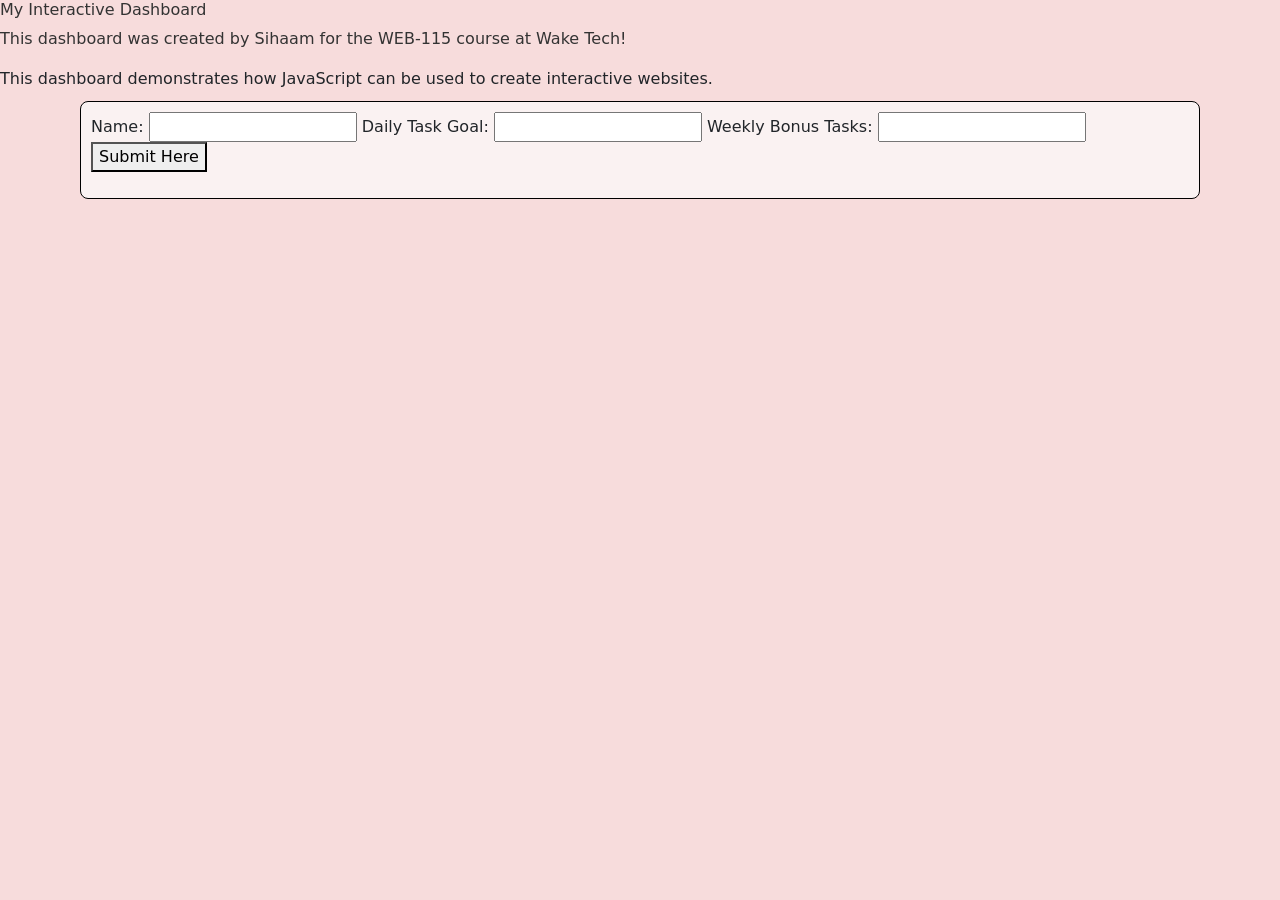
==== index.html @ b8006a95 "git commit -m "Refactor task manager code and update styles"" ====
<!DOCTYPE html>
<html lang="en">
<head>
     <!-- Bootstrap  -->
    <link href="https://cdn.jsdelivr.net/npm/bootstrap@5.3.8/dist/css/bootstrap.min.css" rel="stylesheet" integrity="sha384-sRIl4kxILFvY47J16cr9ZwB07vP4J8+LH7qKQnuqkuIAvNWLzeN8tE5YBujZqJLB" crossorigin="anonymous">
     <script defer src="https://cdn.jsdelivr.net/npm/bootstrap@5.3.8/dist/js/bootstrap.bundle.min.js" integrity="sha384-FKyoEForCGlyvwx9Hj09JcYn3nv7wiPVlz7YYwJrWVcXK/BmnVDxM+D2scQbITxI" crossorigin="anonymous"></script>
 
    <meta charset="UTF-8">
    <meta name="viewport" content="width=device-width, initial-scale=1.0">
    <title>Document</title>
</head>
<body>
    <h1>My Interactive Dashboard</h1>
    <p>This dashboard was created by Sihaam for the WEB-115 course at Wake Tech!</p>
    <link rel="stylesheet" href="css/style.css">
    <script>
        document.write("This dashboard demonstrates how JavaScript can be used to create interactive websites.");
    </script>
    <noscript>
        <p>The noscript is for web browsers with JavaScript rendering disabled.</p>
    </noscript>
    <div class="container">
        <div class="row">
            <!-- Dashboard Content -->
             <div class = "col" id = "weekly-tasks">
                <script src="js/task-manager.js" defer></script>

                <form>

                    <label for="user-name">Name:</label>
                    <input type="text" id="user-name" name="userName" required>

                    <label for="daily-goal">Daily Task Goal:</label>
                    <input type="number" id="daily-goal" name="dailyGoal" min="0" required>

                    <label for="weekly-bonus">Weekly Bonus Tasks:</label>
                    <input type="number" id="bonus-tasks" name="bonusTasks" min="0" required>

                    <button type="button" id = "goal-btn">Submit Here</button>
                    
                </form>
                
                <p id="goal-message"></p>

             </div>
        </div>
    </div>
</body>
</html>
---- css/style.css ----
body {
    background-color: #f7dcdc;
}

p, h1 {
    font-size: 16px;
    align-items: center;
    color: #333;
}

#weekly-tasks {
    background-color: #faf2f2;
    border: 1px solid #000;
    border-radius: 8px;
    align-items: center;
    padding: 10px;
    margin: 10px;
}
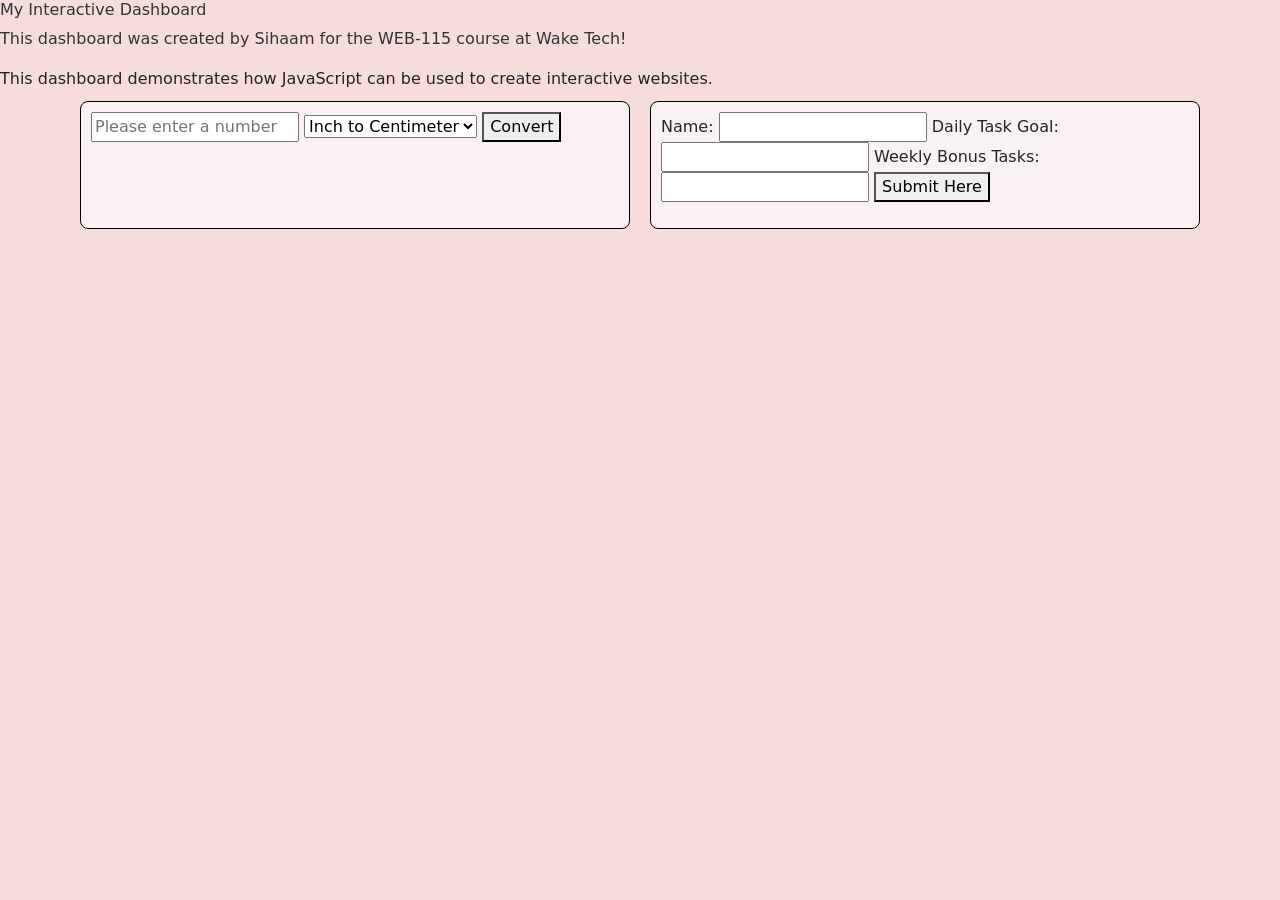
==== commit a6e0de1d: "Merge branch 'main' of https://github.com/sihaamf12-del/Interactive-Dashboard" ====
--- a/index.html
+++ b/index.html
@@ -22,6 +22,24 @@
     <div class="container">
         <div class="row">
             <!-- Dashboard Content -->
+             <div class= "col" id= "metric-converter">
+                <form>
+                    <input type="number" id="value" placeholder="Please enter a number">
+                    <select name="pick-type">
+                        <option value="In to Cm">Inch to Centimeter</option>
+                        <option value="Ft to Cm">Foot to Centimeter</option>
+                        <option value="Yd to M">Yard to Meter</option>
+                        <option value="Mi to Km">Mile to Kilometer</option>
+                        <option value="Cm to In">Centimeter to Inch</option>
+                        <option value="Cm to Ft">Centimeter to Foot</option>
+                        <option value="M to Yd">Meter to Yard</option>
+                        <option value="Km to Mi">Kilometer to Mile</option>
+                    </select>
+                    <button type="submit" id="submit-btn">Convert</button>
+                </form>
+                <div id="result"></div>
+                <script src="js/metric-converter.js" defer></script>
+             </div>
              <div class = "col" id = "weekly-tasks">
                 <script src="js/task-manager.js" defer></script>
 
--- a/css/style.css
+++ b/css/style.css
@@ -17,3 +17,11 @@
     margin: 10px;
 }
 
+#metric-converter {
+    background-color: #faf2f2;
+    border: 1px solid #000;
+    border-radius: 8px;
+    align-items: center;
+    padding: 10px;
+    margin: 10px;
+}
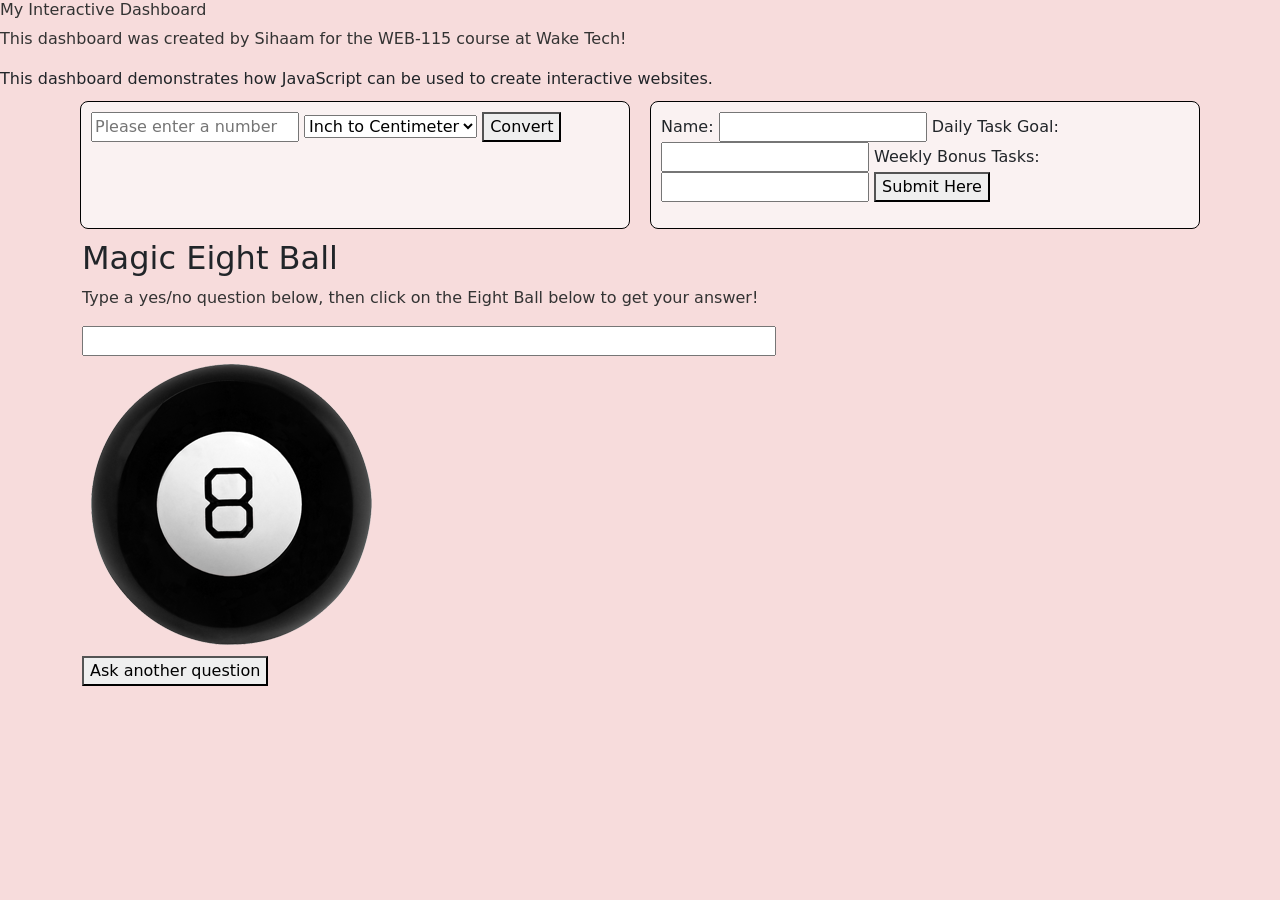
==== commit 7cd78d87: "git commit -m "Fixed the issue with the Magic Eight Ball image not displaying correctly and updated " ====
--- a/index.html
+++ b/index.html
@@ -1,67 +1,84 @@
 <!DOCTYPE html>
 <html lang="en">
-<head>
-     <!-- Bootstrap  -->
+  <head>
+    <!-- Bootstrap -->
     <link href="https://cdn.jsdelivr.net/npm/bootstrap@5.3.8/dist/css/bootstrap.min.css" rel="stylesheet" integrity="sha384-sRIl4kxILFvY47J16cr9ZwB07vP4J8+LH7qKQnuqkuIAvNWLzeN8tE5YBujZqJLB" crossorigin="anonymous">
-     <script defer src="https://cdn.jsdelivr.net/npm/bootstrap@5.3.8/dist/js/bootstrap.bundle.min.js" integrity="sha384-FKyoEForCGlyvwx9Hj09JcYn3nv7wiPVlz7YYwJrWVcXK/BmnVDxM+D2scQbITxI" crossorigin="anonymous"></script>
- 
+    <script defer src="https://cdn.jsdelivr.net/npm/bootstrap@5.3.8/dist/js/bootstrap.bundle.min.js" integrity="sha384-FKyoEForCGlyvwx9Hj09JcYn3nv7wiPVlz7YYwJrWVcXK/BmnVDxM+D2scQbITxI" crossorigin="anonymous"></script>
+
     <meta charset="UTF-8">
     <meta name="viewport" content="width=device-width, initial-scale=1.0">
-    <title>Document</title>
-</head>
-<body>
+    <title>Interactive Dashboard</title>
+  </head>
+  <body>
     <h1>My Interactive Dashboard</h1>
     <p>This dashboard was created by Sihaam for the WEB-115 course at Wake Tech!</p>
     <link rel="stylesheet" href="css/style.css">
     <script>
-        document.write("This dashboard demonstrates how JavaScript can be used to create interactive websites.");
+      document.write(
+        "This dashboard demonstrates how JavaScript can be used to create interactive websites."
+      );
     </script>
     <noscript>
-        <p>The noscript is for web browsers with JavaScript rendering disabled.</p>
+      <p>The noscript is for web browsers with JavaScript rendering disabled.</p>
     </noscript>
+
     <div class="container">
-        <div class="row">
-            <!-- Dashboard Content -->
-             <div class= "col" id= "metric-converter">
-                <form>
-                    <input type="number" id="value" placeholder="Please enter a number">
-                    <select name="pick-type">
-                        <option value="In to Cm">Inch to Centimeter</option>
-                        <option value="Ft to Cm">Foot to Centimeter</option>
-                        <option value="Yd to M">Yard to Meter</option>
-                        <option value="Mi to Km">Mile to Kilometer</option>
-                        <option value="Cm to In">Centimeter to Inch</option>
-                        <option value="Cm to Ft">Centimeter to Foot</option>
-                        <option value="M to Yd">Meter to Yard</option>
-                        <option value="Km to Mi">Kilometer to Mile</option>
-                    </select>
-                    <button type="submit" id="submit-btn">Convert</button>
-                </form>
-                <div id="result"></div>
-                <script src="js/metric-converter.js" defer></script>
-             </div>
-             <div class = "col" id = "weekly-tasks">
-                <script src="js/task-manager.js" defer></script>
+      <div class="row">
+        <!-- Dashboard Content -->
+        <div class="col" id="metric-converter">
+          <form>
+            <input type="number" id="value" placeholder="Please enter a number">
+            <select name="pick-type">
+              <option value="In to Cm">Inch to Centimeter</option>
+              <option value="Ft to Cm">Foot to Centimeter</option>
+              <option value="Yd to M">Yard to Meter</option>
+              <option value="Mi to Km">Mile to Kilometer</option>
+              <option value="Cm to In">Centimeter to Inch</option>
+              <option value="Cm to Ft">Centimeter to Foot</option>
+              <option value="M to Yd">Meter to Yard</option>
+              <option value="Km to Mi">Kilometer to Mile</option>
+            </select>
+            <button type="submit" id="submit-btn">Convert</button>
+          </form>
+          <div id="result"></div>
+          <script src="js/metric-converter.js" defer></script>
+        </div>
 
-                <form>
+        <div class="col" id="weekly-tasks">
+          <script src="js/task-manager.js" defer></script>
 
-                    <label for="user-name">Name:</label>
-                    <input type="text" id="user-name" name="userName" required>
+          <form>
+            <label for="user-name">Name:</label>
+            <input type="text" id="user-name" name="userName" required>
 
-                    <label for="daily-goal">Daily Task Goal:</label>
-                    <input type="number" id="daily-goal" name="dailyGoal" min="0" required>
+            <label for="daily-goal">Daily Task Goal:</label>
+            <input type="number" id="daily-goal" name="dailyGoal" min="0" required>
 
-                    <label for="weekly-bonus">Weekly Bonus Tasks:</label>
-                    <input type="number" id="bonus-tasks" name="bonusTasks" min="0" required>
+            <label for="weekly-bonus">Weekly Bonus Tasks:</label>
+            <input type="number" id="bonus-tasks" name="bonusTasks" min="0" required>
 
-                    <button type="button" id = "goal-btn">Submit Here</button>
-                    
-                </form>
-                
-                <p id="goal-message"></p>
+            <button type="button" id="goal-btn">Submit Here</button>
+          </form>
 
-             </div>
+          <p id="goal-message"></p>
         </div>
+
+        <div class="col" id="magic-eight-ball">
+          <script src="M6-AssignmentFiles/js/magic-eight-ball.js" defer></script>
+          <link rel="stylesheet" href="css/magic-eight-ball.css">
+          <h2 class="heading">Magic Eight Ball</h2>
+          <form>
+            <p>Type a yes/no question below, then click on the Eight Ball below to get your answer!</p>
+            <input id="question" name="question" size="80">
+            <div id="magicEightBall">
+              <div id="circle"></div>
+              <img id="ball" src="M6-AssignmentFiles/img/magic-eight-ball.png" alt="Magic Eight Ball">
+            </div>
+            <button id="reset" name="reset" type="reset">Ask another question</button>
+          </form>
+          <br>
+        </div>
+      </div>
     </div>
-</body>
-</html>+  </body>
+</html>
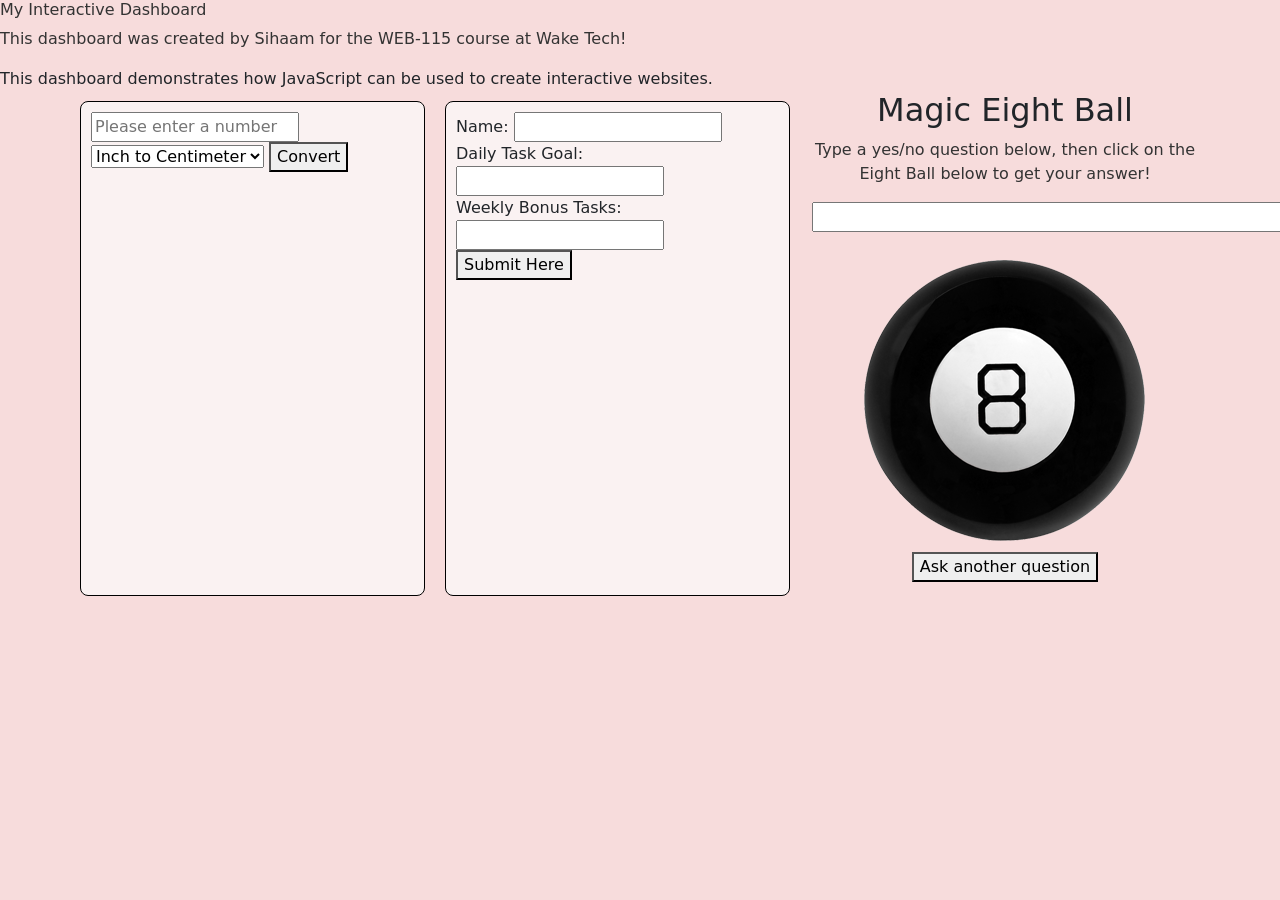
==== commit 1fbaf0d6: "git commit -m "Updated README.md and moved magic-eight-ball files to root directories"" ====
--- a/index.html
+++ b/index.html
@@ -64,7 +64,7 @@
         </div>
 
         <div class="col" id="magic-eight-ball">
-          <script src="M6-AssignmentFiles/js/magic-eight-ball.js" defer></script>
+          <script src="js/magic-eight-ball.js" defer></script>
           <link rel="stylesheet" href="css/magic-eight-ball.css">
           <h2 class="heading">Magic Eight Ball</h2>
           <form>
@@ -72,7 +72,7 @@
             <input id="question" name="question" size="80">
             <div id="magicEightBall">
               <div id="circle"></div>
-              <img id="ball" src="M6-AssignmentFiles/img/magic-eight-ball.png" alt="Magic Eight Ball">
+              <img id="ball" src="img/magic-eight-ball.png" alt="Magic Eight Ball">
             </div>
             <button id="reset" name="reset" type="reset">Ask another question</button>
           </form>
--- a/css/magic-eight-ball.css
+++ b/css/magic-eight-ball.css
@@ -0,0 +1,56 @@
+
+#magic-eight-ball {
+  max-width: 410px;
+  text-align: center;
+  margin: auto;
+}
+
+#magicEightBall {
+  position: relative;
+  display: inline-block;
+  margin-top: 20px;
+}
+
+#circle {
+  position: absolute;
+  top: 50%;
+  left: 50%;
+  transform: translate(-50%, -50%);
+  display: none;
+  align-items: center;
+  justify-content: center;
+  text-align: center;
+  font-size: 12pt;
+  background-color: white;
+  color: black;
+  height: 150px;
+  width: 150px;
+  border-radius: 50%;
+  padding: 18px;
+  box-sizing: border-box;
+  line-height: 1.2;
+  cursor: pointer;
+  z-index: 1;
+}
+
+img:active {
+  animation: shake 1s;
+  animation-iteration-count: infinite;
+}
+
+img:visited {
+  animation: none;
+}
+@keyframes shake {
+  0% { transform: translate(1px, 1px) rotate(0deg);  }
+  10% { transform: translate(-1px, -2px) rotate(-1deg); }
+  20% { transform: translate(-3px, 0px) rotate(1deg); }
+  30% { transform: translate(3px, 2px) rotate(0deg); }
+  40% { transform: translate(1px, -1px) rotate(1deg); }
+  50% { transform: translate(-1px, 2px) rotate(-1deg); }
+  60% { transform: translate(-3px, 1px) rotate(0deg); }
+  70% { transform: translate(3px, 1px) rotate(-1deg); }
+  80% { transform: translate(-1px, -1px) rotate(1deg); }
+  90% { transform: translate(1px, 2px) rotate(0deg); }
+  100% { transform: translate(1px, -2px) rotate(-1deg); }
+}
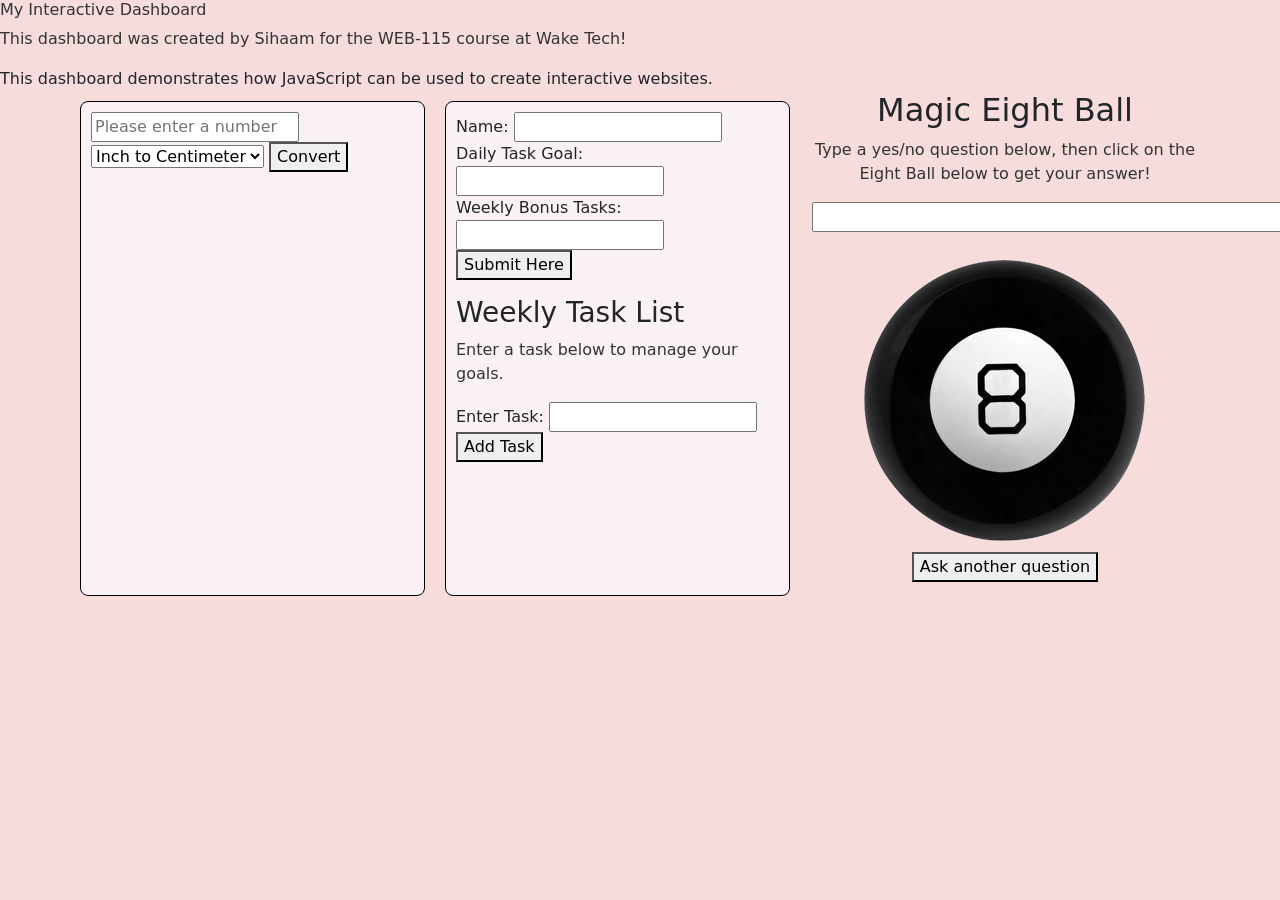
==== commit 1d911848: "git commit -m "Added task list functionality to the dashboard"" ====
--- a/index.html
+++ b/index.html
@@ -61,6 +61,16 @@
           </form>
 
           <p id="goal-message"></p>
+
+          <div id="task-list">
+            <h3>Weekly Task List</h3>
+            <p>Enter a task below to manage your goals.</p>
+            <form>
+              <label for="task-name">Enter Task:</label>
+              <input type="text" id="task-name" name="taskName">
+              <button type="button" id="add-task">Add Task</button>
+            </form>
+          </div>
         </div>
 
         <div class="col" id="magic-eight-ball">
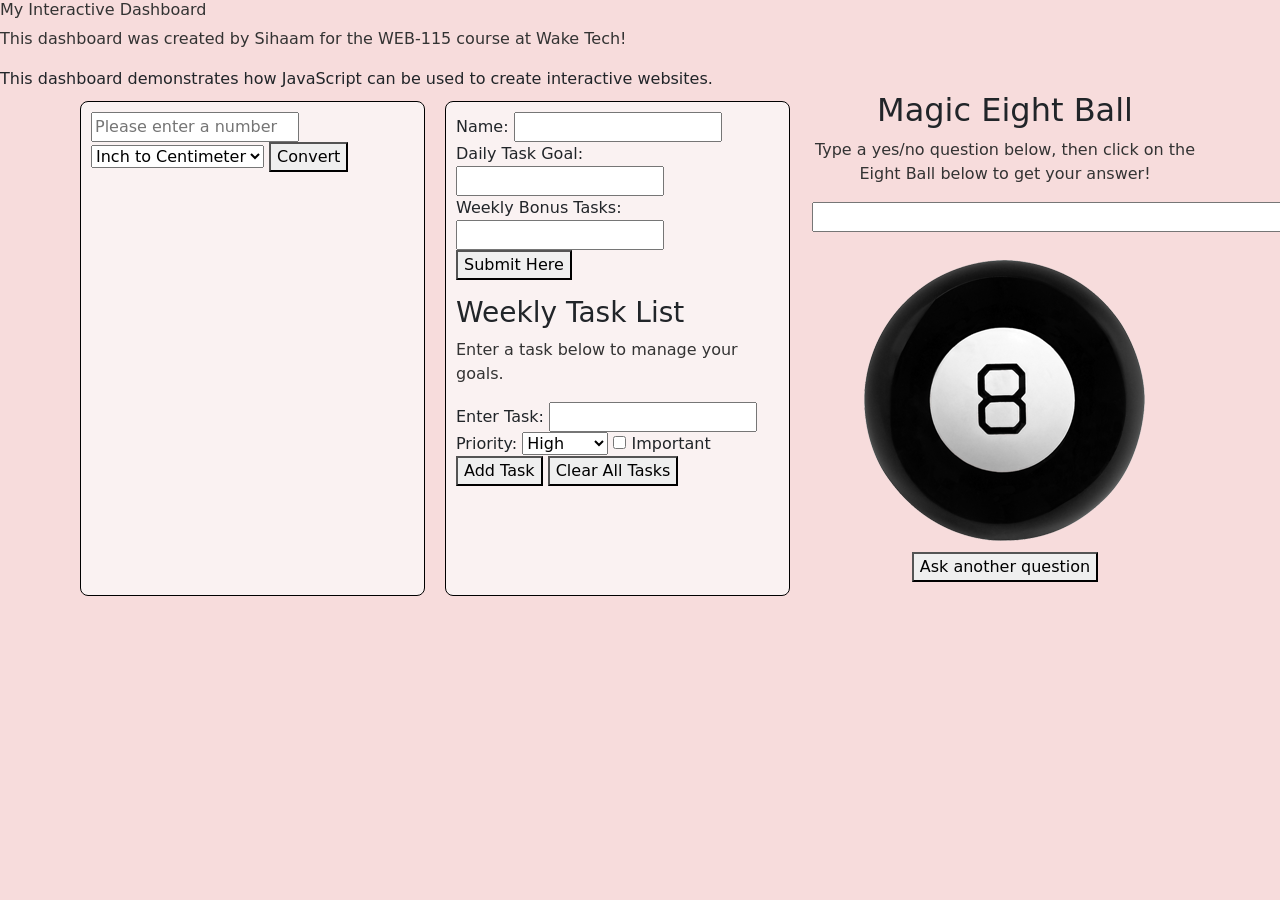
==== commit 4f16e786: "git commit -m "updated index.html, style.css, and task-manager.js to enhance task management functio" ====
--- a/index.html
+++ b/index.html
@@ -68,7 +68,18 @@
             <form>
               <label for="task-name">Enter Task:</label>
               <input type="text" id="task-name" name="taskName">
+              <label for="task-priority">Priority:</label>
+              <select id ="task-priority" name="taskPriority">
+                <option value="High">High</option>
+                <option value="Medium">Medium</option>
+                <option value="Low">Low</option>
+              </select>
+              <label>
+                <input type="checkbox" id="task-important" name="taskImportant">
+                Important
+              </label>
               <button type="button" id="add-task">Add Task</button>
+              <button type="button" id="clear-tasks">Clear All Tasks</button>
             </form>
           </div>
         </div>
--- a/css/style.css
+++ b/css/style.css
@@ -25,3 +25,11 @@
     padding: 10px;
     margin: 10px;
 }
+
+.important-task {
+    color: red;
+}
+
+.completed-task {
+    text-decoration: line-through;
+}
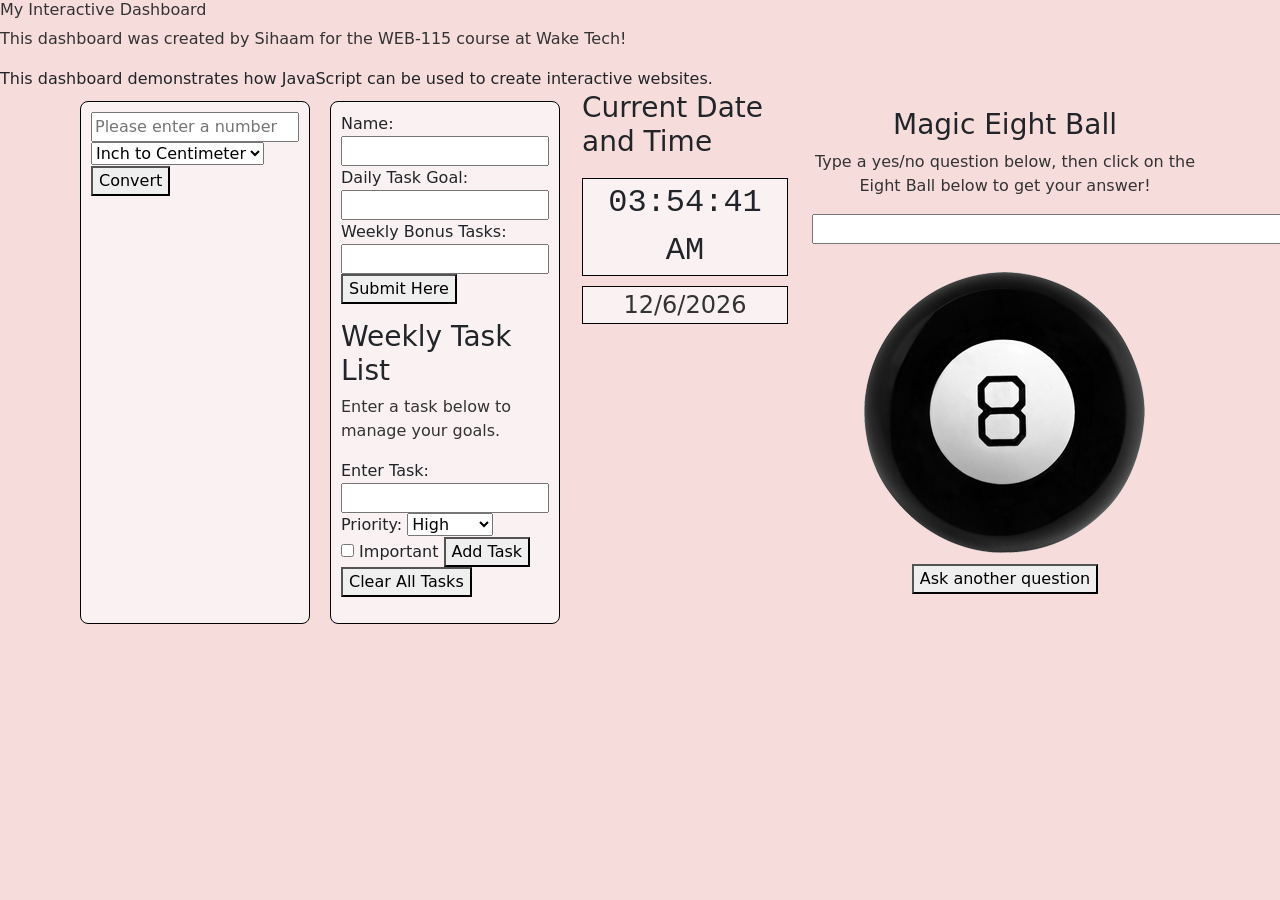
==== commit 85ae2083: "git commit -m "Added a digital clock feature to the dashboard"" ====
--- a/index.html
+++ b/index.html
@@ -84,10 +84,18 @@
           </div>
         </div>
 
+        <div class="col" id="digital-clock">
+          <script src="js/digital-clock.js" defer></script>
+          <link rel="stylesheet" href="css/digital-clock.css">
+          <h3 class="heading">Current Date and Time</h3>
+          <div id="clock-face"></div>
+          <p id="calendar-date"></p>
+        </div>
+
         <div class="col" id="magic-eight-ball">
           <script src="js/magic-eight-ball.js" defer></script>
           <link rel="stylesheet" href="css/magic-eight-ball.css">
-          <h2 class="heading">Magic Eight Ball</h2>
+          <h3 class="heading">Magic Eight Ball</h3>
           <form>
             <p>Type a yes/no question below, then click on the Eight Ball below to get your answer!</p>
             <input id="question" name="question" size="80">
--- a/css/digital-clock.css
+++ b/css/digital-clock.css
@@ -0,0 +1,21 @@
+#clock-face {
+  font-size: 2em;
+  background-color: #faf2f2;
+  border: 1px solid #000;
+  font-family: 'Courier New', Courier, monospace;
+  text-align: center;
+  margin-top: 20px;
+}
+
+#calendar-date {
+  font-size: 1.5em;
+  background-color: #faf2f2;
+  border: 1px solid #000;
+  text-align: center;
+  margin-top: 10px;
+}
+
+#h3 {
+  text-align: center;
+  margin-top: 20px;
+}
